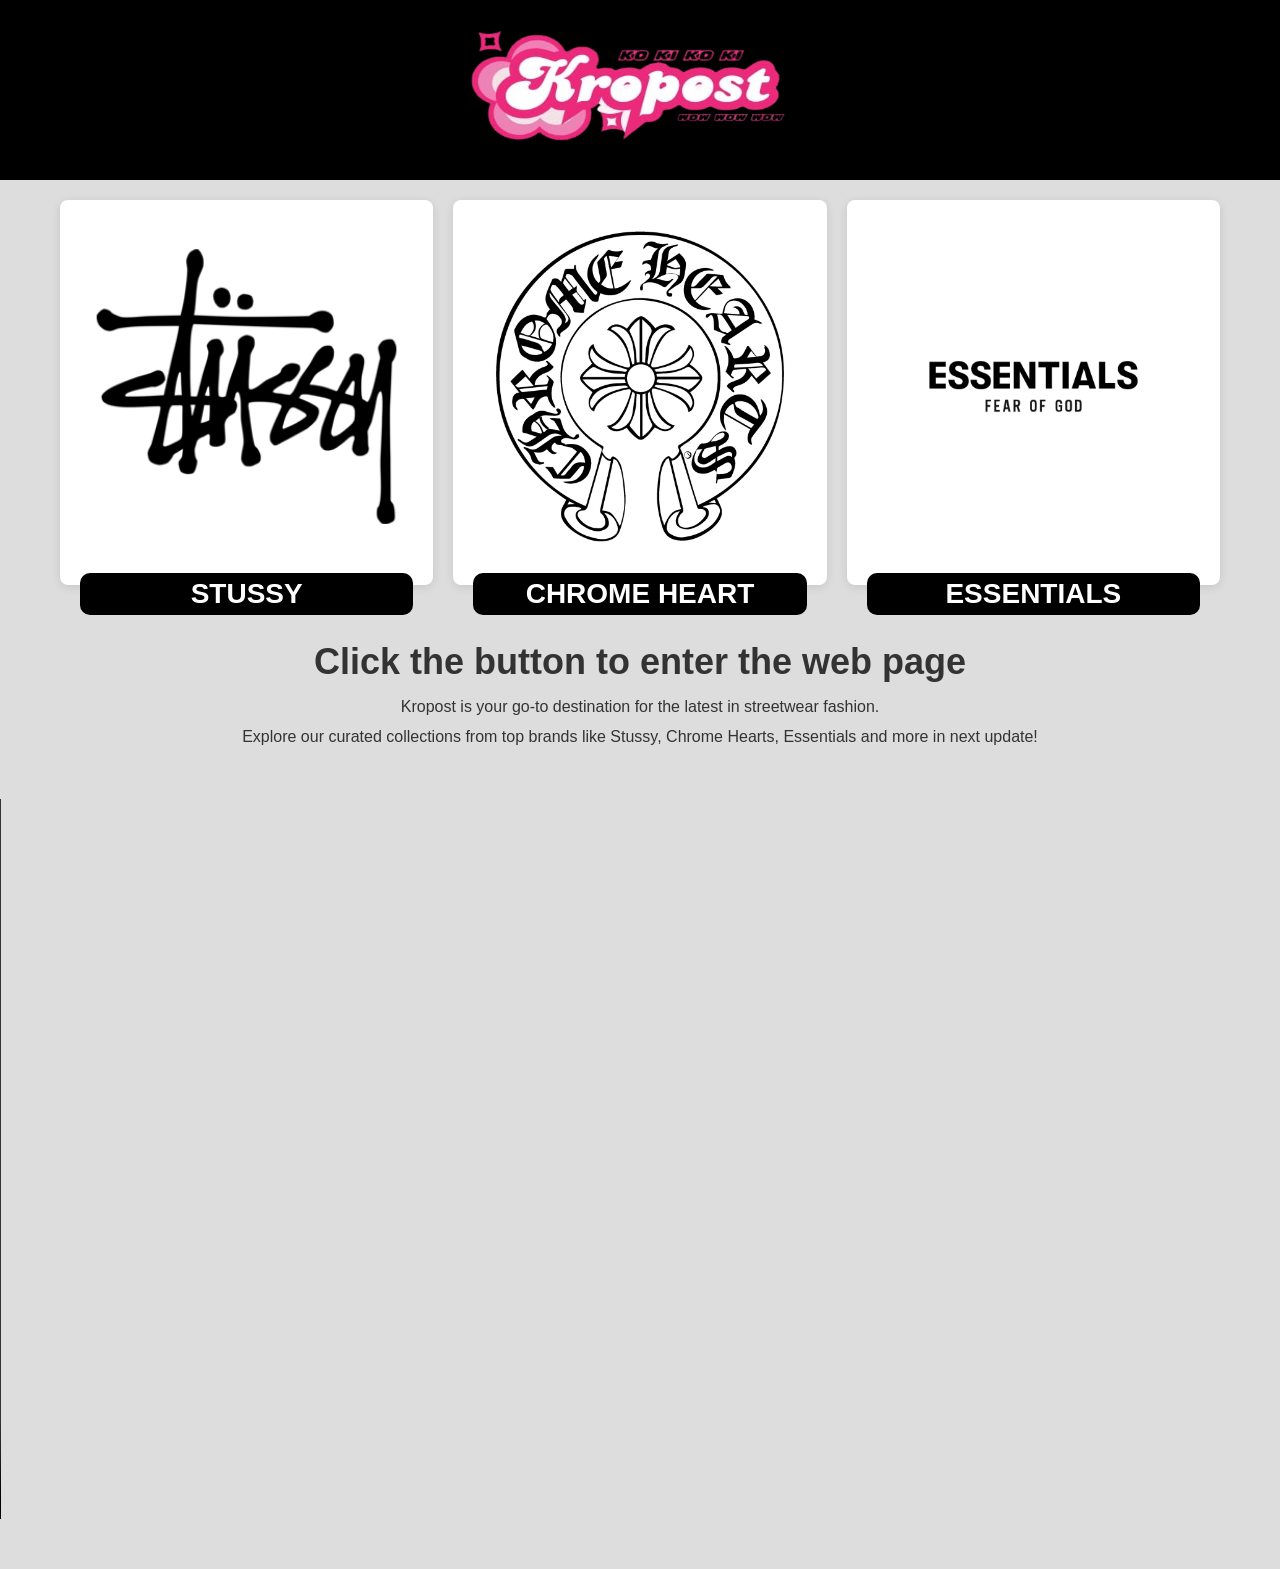
==== index.html @ 99f41b48 "Add ChromeHeart.html Essentials.html Stussy.html index.html mystyles.css resource/" ====
<!DOCTYPE html>
<html lang="en">
<head>
    <meta charset="UTF-8">
    <meta name="viewport" content="width=device-width, initial-scale=1.0">
    <title>My Shop</title>
    <link rel="stylesheet" href="https://stackpath.bootstrapcdn.com/bootstrap/4.5.2/css/bootstrap.min.css">
    <link rel="stylesheet" href="mystyles.css">
</head>
<body>
    <div class="header">
        <img src="resource/kropost.png" alt="Logo Image" class="logo-image" id="Logoimage">
    </div>
    </ul>
    <div class="container">
        <div class="brand">
            <img src="resource/Stussy-logo.png" alt="Stussy" >
            <a href="Stussy.html" class="brandname"><p>STUSSY</p></a>
        </div>
        <div class="brand">
            <img src="resource/Chrome-Hearts-Logo.jpg" alt="Chrome Heart">
            <a href="ChromeHeart.html" class="brandname"><p>CHROME HEART</p></a>
        </div>
        <div class="brand">
            <img src="resource/essentials-logo.jpg" alt="Essentials">
            <a href="Essentials.html" class="brandname"><p>ESSENTIALS</p></a>
        </div>
    </div>
        <p class="click">Click the button to enter the web page</p>
        <p class="descriptiontop">Kropost is your go-to destination for the latest in streetwear fashion.</p>
        <p class="descriptionbot">Explore our curated collections from top brands like Stussy, Chrome Hearts, Essentials and more in next update!</p>
    <div class="videos">
        <video width="1280" height="720" controls>
            <source src="resource/know-my-shop.mp4" type="video/mp4">
        </video>
    </div>
</body>
</html>
---- mystyles.css ----
@import url('https://fonts.googleapis.com/css2?family=Archivo+Black&display=swap');

.archivo-black-regular {
  font-family: "Archivo Black", sans-serif;
  font-weight: 600;
  font-style: normal;
}

.header {
    background-color: #000000;
    color: #f4ecd8;
    position: sticky;
    top: 0;
    transition: all 0.3s ease;
    display: flex;
    align-items: center;
    justify-content: center;
    height: 180px;
}

.header img {
    width: 330px;
    height: 130px;
    margin-right: 20px;
}

.name {
    font-size: 36px;
    margin: 0;
    padding: 20px;
    text-align: center;
    font-weight: 1000;
    text-decoration: wavy;
}

.nav-tabs {
    background-color: #000000;
}

.nav-tabs .nav-link {
    flex: 1;
    align-items: center;
    justify-content: center;
    margin-left: 40px;
    color: #ffffff;
    font-size: 18px;
    cursor: pointer;
}

.content {
    padding: 20px;
    background-color: #e0e0e0;
    height: 500px;
    text-align: center;
    text-size-adjust: 400px;
    align-items: center;
    justify-content: center;
}

.content h1 {
    margin-top: 200px;
}

.flip-image {
    width: 300px;
    height: auto;
    transition: transform 1s;
    cursor: pointer;
}
.flipped {
    transform: rotateY(180deg);
}

body div img {
    align-items: left;
    text-align: left;
    scale: 200px;
}

body div h1 {
    margin-left: 100px;
    align-items: center;
    font: 1em Inika-regular;
    position: flex;
    text-align: center;
    font-size: 84px;
}

.container {
    display: grid;
    grid-template-columns: repeat(auto-fit, minmax(200px, 1fr));
    gap: 20px;
    padding: 20px;
    max-width: 1200px;
    margin: auto;
}

.product {
    background-color: white;
    padding: 20px;
    text-align: center;
    border-radius: 8px;
    box-shadow: 0 2px 10px rgba(0, 0, 0, 0.1);
}

.product img {
    width: 100%;
    height: auto;
    margin-bottom: 10px;
}

.product-name {
    font-size: 16px;
    font-weight: bold;
    margin-bottom: 10px;
}

.price {
    font-size: 14px;
    color: #666;
    font-weight: bold;
    text-decoration: underline;
    margin-bottom: 5px;
}

.content p {
    font-size: 18px;
    color: #333;
    margin-top: 5px;
    text-align: center;
}

.brand {
    background-color: white;
    padding: 20px;
    text-align: center;
    border-radius: 8px;
    box-shadow: 0 2px 10px rgba(0, 0, 0, 0.1);
}

.brand img {
    width: 100%;
    height: auto;
    margin-bottom: 10px;
}

.brandname {
    font-size: 16px;
    font-weight: bold;
    margin-bottom: 10px;
    cursor: pointer;
}

.brand p {
    font-size: 28px;
    color: #ffffff;
    margin-top: 10px;
    margin-bottom: -50px;
    background-color: #000000;
    border-radius: 10px;
}

body {
    background-color: #dddddd;
}

.click {
    font-size: 36px;
    color: #333;
    margin-top: 30px;
    text-align: center;
    font-weight: bold;
}

.descriptiontop{
    font-size: 16px;
    color: #333;
    margin-top: -10px;
    text-align: center;
}

.descriptionbot{
    font-size: 16px;
    color: #333;
    margin-top: -10px;
    text-align: center;
}

.brandname:hover {
    color: #000000;
    text-decoration: none;
}

.cart {
    font-size: 16px;
    color: #ffffff;
    text-align: center;
    cursor: pointer;
    background-color: #000000;
    padding: 10px;
    border-radius: 5px;
}

.size {
    margin-top: -15px;
}

.videos {
    margin-top: 50px;
    display: flex;
    justify-content: center;
    align-items: center;
    height: auto;
    margin-bottom: 50px;
}
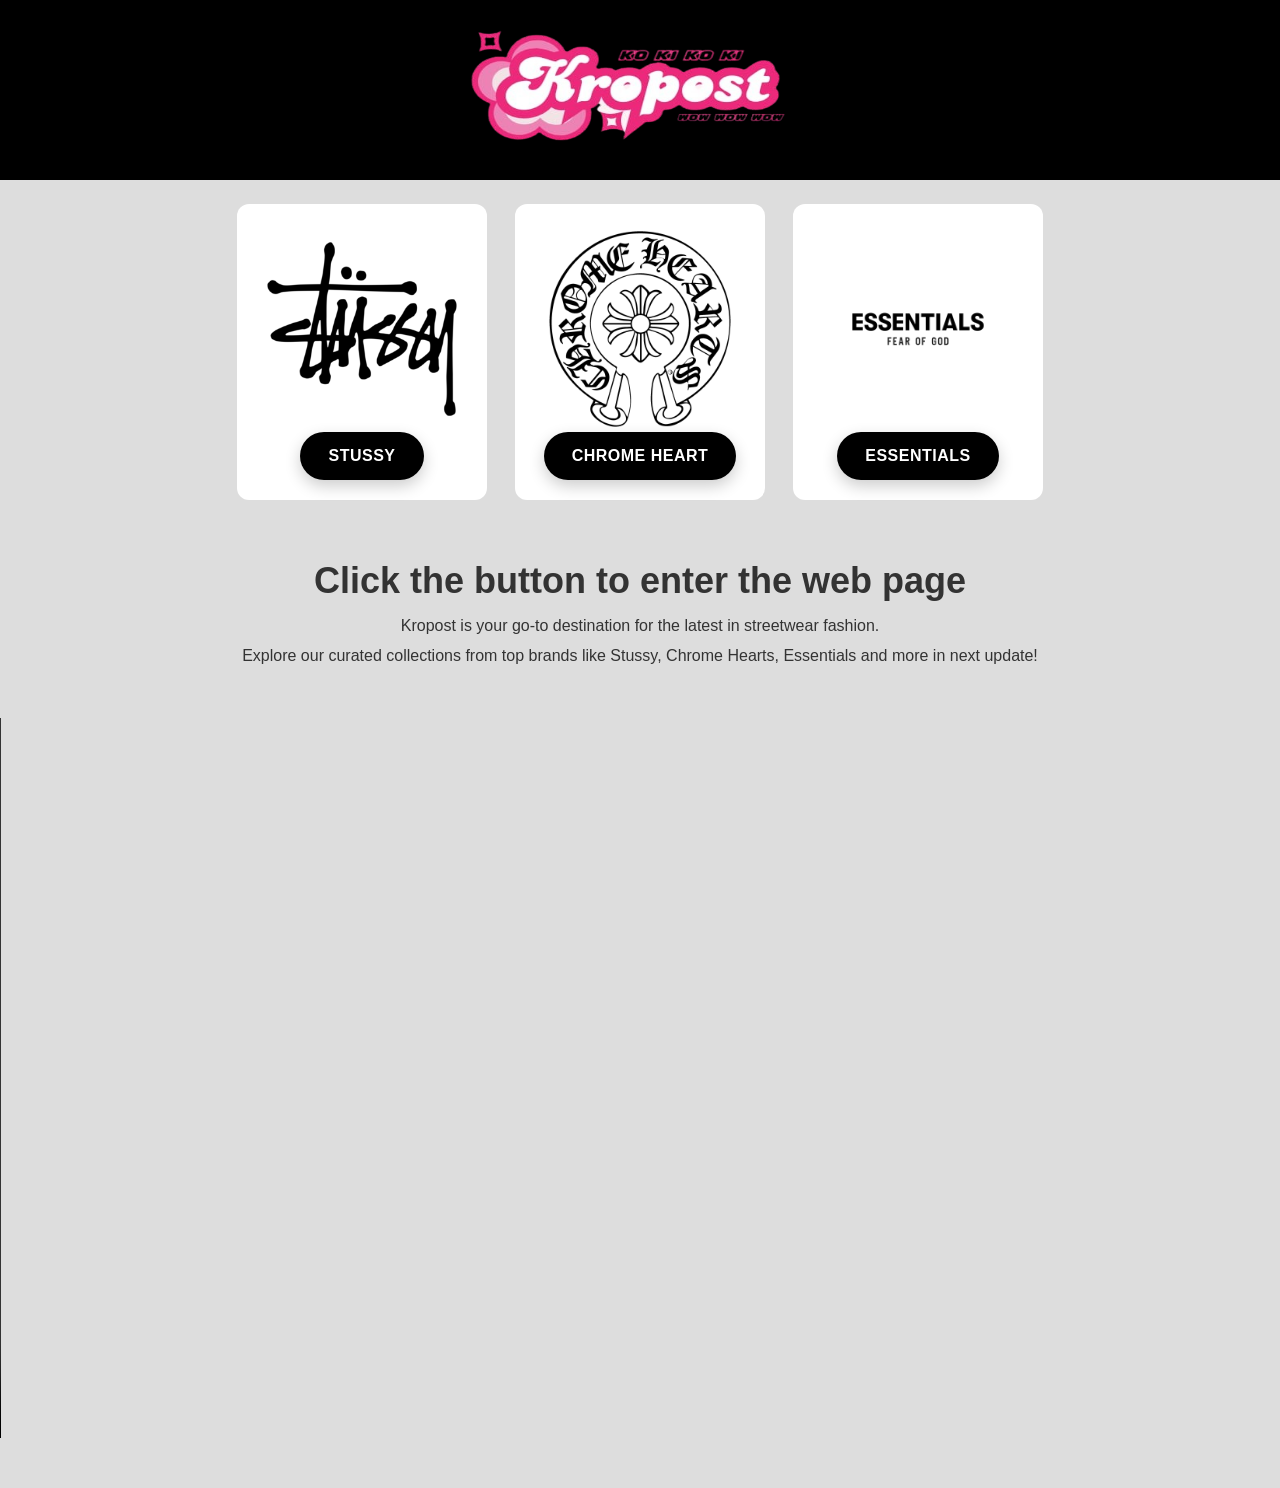
==== commit 3f292f43: "Add container animation, fix webpage outline, add back button" ====
--- a/index.html
+++ b/index.html
@@ -9,21 +9,23 @@
 </head>
 <body>
     <div class="header">
-        <img src="resource/kropost.png" alt="Logo Image" class="logo-image" id="Logoimage">
+        <a href="index.html">
+            <img src="resource/kropost.png" alt="Kropost Logo" class="flip-image" id="flippableImage">
+        </a>
     </div>
     </ul>
     <div class="container">
         <div class="brand">
-            <img src="resource/Stussy-logo.png" alt="Stussy" >
-            <a href="Stussy.html" class="brandname"><p>STUSSY</p></a>
+            <img src="resource/Stussy-logo.png" alt="Stussy">
+            <a href="Stussy.html" class="brandname">STUSSY</a>
         </div>
         <div class="brand">
             <img src="resource/Chrome-Hearts-Logo.jpg" alt="Chrome Heart">
-            <a href="ChromeHeart.html" class="brandname"><p>CHROME HEART</p></a>
+            <a href="ChromeHeart.html" class="brandname">CHROME HEART</a>
         </div>
         <div class="brand">
             <img src="resource/essentials-logo.jpg" alt="Essentials">
-            <a href="Essentials.html" class="brandname"><p>ESSENTIALS</p></a>
+            <a href="Essentials.html" class="brandname">ESSENTIALS</a>
         </div>
     </div>
         <p class="click">Click the button to enter the web page</p>
--- a/mystyles.css
+++ b/mystyles.css
@@ -87,12 +87,11 @@
 }
 
 .container {
-    display: grid;
-    grid-template-columns: repeat(auto-fit, minmax(200px, 1fr));
-    gap: 20px;
-    padding: 20px;
-    max-width: 1200px;
-    margin: auto;
+    display: flex;
+    justify-content: center;
+    gap: 28px;
+    flex-wrap: wrap;
+    padding: 24px 20px;
 }
 
 .product {
@@ -131,33 +130,42 @@
 }
 
 .brand {
-    background-color: white;
-    padding: 20px;
-    text-align: center;
-    border-radius: 8px;
-    box-shadow: 0 2px 10px rgba(0, 0, 0, 0.1);
+    background: #fff;
+    border-radius: 12px;
+    padding: 20px;
+    width: 250px;
+    text-align: center;
+    transition: transform 0.3s ease, box-shadow 0.3s ease;
+    cursor: pointer;
 }
 
 .brand img {
-    width: 100%;
+    max-width: 100%;
     height: auto;
     margin-bottom: 10px;
 }
 
 .brandname {
-    font-size: 16px;
-    font-weight: bold;
-    margin-bottom: 10px;
-    cursor: pointer;
-}
-
-.brand p {
-    font-size: 28px;
-    color: #ffffff;
-    margin-top: 10px;
-    margin-bottom: -50px;
-    background-color: #000000;
-    border-radius: 10px;
+  display: inline-block;
+  margin-top: -18px;
+  padding: 12px 28px;
+  background: #000;
+  color: #fff;
+  text-decoration: none;
+  font-weight: 800;
+  border-radius: 9999px;
+  border: none;
+  letter-spacing: .5px;
+  box-shadow: 0 6px 16px rgba(0,0,0,0.2);
+  transition: transform 0.2s ease, background 0.2s ease;
+}
+
+.brand:hover { 
+    transform: none; box-shadow: 0 12px 30px rgba(0,0,0,0.12);
+}
+.brandname:hover {
+     transform: none; background: #222;
+     color: #ffffff;
 }
 
 body {
@@ -184,11 +192,6 @@
     color: #333;
     margin-top: -10px;
     text-align: center;
-}
-
-.brandname:hover {
-    color: #000000;
-    text-decoration: none;
 }
 
 .cart {
@@ -212,4 +215,68 @@
     align-items: center;
     height: auto;
     margin-bottom: 50px;
-}+}
+
+.videos:hover {
+    transform: scale(1.05);
+    transition: transform 0.3s ease;
+}
+
+.product-container {
+  display: grid;
+  grid-template-columns: repeat(auto-fit, minmax(250px, 1fr));
+  gap: 24px;
+  padding: 20px;
+}
+
+.product {
+  background: #fff;
+  border-radius: 12px;
+  padding: 16px;
+  text-align: center;
+  box-shadow: 0 4px 12px rgba(0,0,0,0.08);
+  transition: transform 0.2s ease;
+}
+
+.product img {
+  width: 100%;
+  height: auto;
+  border-radius: 8px;
+  margin-bottom: 12px;
+}
+
+.product:hover {
+  transform: none; box-shadow: 0 12px 30px rgba(0,0,0,0.12);
+}
+
+.cart:hover {
+    transform: scale(1.04); background: #222;
+    background-color: #333333;
+    color: #ffffff;
+}
+
+.back-btn {
+  position: fixed;
+  bottom: 20px;
+  left: 20px;
+  width: 50px;
+  height: 50px;
+  background: rgb(0, 0, 0);
+  color: white;
+  border-radius: 50%;
+  display: flex;
+  align-items: center;
+  justify-content: center;
+  font-size: 24px;
+  text-decoration: none;
+  box-shadow: 0 4px 10px rgba(0,0,0,0.3);
+  transition: background 0.2s, transform 0.2s;
+  z-index: 1000;
+}
+
+.back-btn:hover {
+  background: #333;
+  transform: scale(1.1);
+  color: #ffffff;
+  text-decoration: none;
+}
